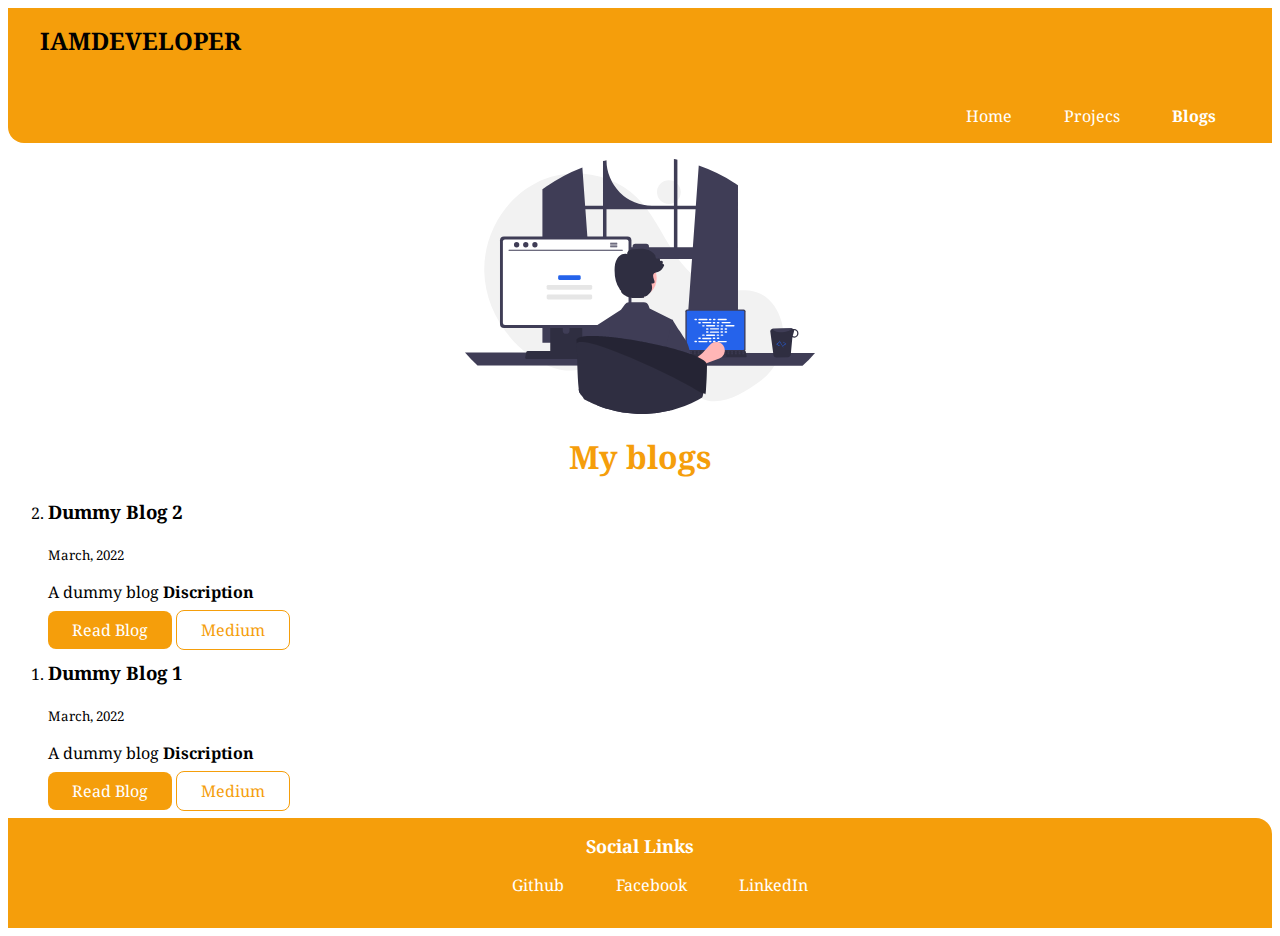
==== blogs.html @ 10236414 "feat: added blog and project pages" ====
<!DOCTYPE html>
<html lang="en">
<head>
    <meta charset="UTF-8">
    <meta http-equiv="X-UA-Compatible" content="IE=edge">
    <meta name="viewport" content="width=device-width, initial-scale=1.0">
    <title>Blogs | FaizanAkhtar</title>
    <link rel="stylesheet" href="styles.css">
</head>
<body>
    <nav class="navigation container">
        <div class="brand">IAMDEVELOPER</div>
        <ul class="list-no-bullet nav-pills">
            <li class="list-item-inline">
                <a class="link" href="index.html">Home</a></li>
            <li class="list-item-inline">
                <a class="link " href="/projects.html">Projecs</a>
            </li>
            <li class="list-item-inline">
                <a class="link link-active" href="
                blogs.html">Blogs</a></li>
        </ul>
    </nav>
    <header class="hero">
        <img class="hero-image" src="/Images/hero.svg" alt="">
        <h1 class="hero-text"><span class="highlighted">My blogs</span></h1>
    </header>

    <ol reversed>
        <li>
            <h3>Dummy Blog 2</h3>
            <small>March, 2022</small>
            <p>A dummy blog <strong>Discription</strong></p> 
            <a class="link link-primary" href="projects.html">Read Blog</a>
            <a class="link link-secondary" href="/">Medium</a>
            
        </li>
        <li>
            <h3>Dummy Blog 1</h3>
            <small>March, 2022</small>
            <p>A dummy blog <strong>Discription</strong></p> 
            <a class="link link-primary" href="projects.html">Read Blog</a>
            <a class="link link-secondary" href="/">Medium</a>
        </li>
    </ol>

    <footer class="footer">
        <div class="footer-header">Social Links</div>
        <ul>
            <li class="list-item-inline">
                <a class="link" href="https://github.com/akhtarfaizan20">Github</a>
            </li>
            <li class="list-item-inline">
                <a class="link" href="https://www.facebook.com/profile.php?id=100007478117730">Facebook</a>
            </li>
            <li class="list-item-inline">
                <a class="link" href="https://www.linkedin.com/in/faizan-akhtar-884b32198/">LinkedIn</a>
            </li>
        </ul>
    </footer>

</body>
</html>
---- styles.css ----
@import url('https://fonts.googleapis.com/css2?family=Noto+Serif:ital@1&display=swap');

:root {
    --primary-color: #f59e0b


    ;
    --grey: #9ca3af;
    --off-white: #f5f5f4;



}

body {
    font-family: 'Noto Serif', serif;
}
hr {
    margin: 2rem 0rem;
}
/* container */
.container {
    padding: 0rem 1rem;
}
.container-center {
    text-align: center;
}
.link {
    text-decoration: none;
    padding: 0.5rem 1.5rem;
}
.link-primary {
    background-color: var(--primary-color);
    color: white;
    border-radius: 0.5rem;

}
.link-secondary {
    color: var(--primary-color);
    border-radius: 0.5rem;
    border: 1px solid var(--primary-color);
}
.list-no-bullet {
    list-style-type: none;
}
.list-item-inline {
    display: inline;
}
.navigation {
    background-color: var(--primary-color);
    border-bottom-left-radius: 1rem;
}
.navigation .brand {
    padding: 1rem;
    font-weight: bold;
    font-size: 1.5rem;
}
.navigation .link {
    color: white;
}
.navigation .link-active{
    font-weight: bold;
}
.nav-pills {
    text-align: right;
    padding: 1rem;
}

.hero .hero-image {
    display: block;
    max-width: 350px;
    margin: auto;
}
.hero .hero-text {
    color: var(--grey);
    text-align: center;
}
.highlighted {
    color: var(--primary-color);
}

.section {
    text-align: center;
    padding: 1rem 1rem;
}
.section-ow {
    background-color: var(--off-white);
}

.footer {
    background-color: var(--primary-color);
    text-align: center;
    border-top-right-radius: 1rem;
    padding: 1rem;
    color: white;
}
.footer .link {
    color: white;
}
.footer .footer-header {
    font-weight: bold;
    font-size: large;
}
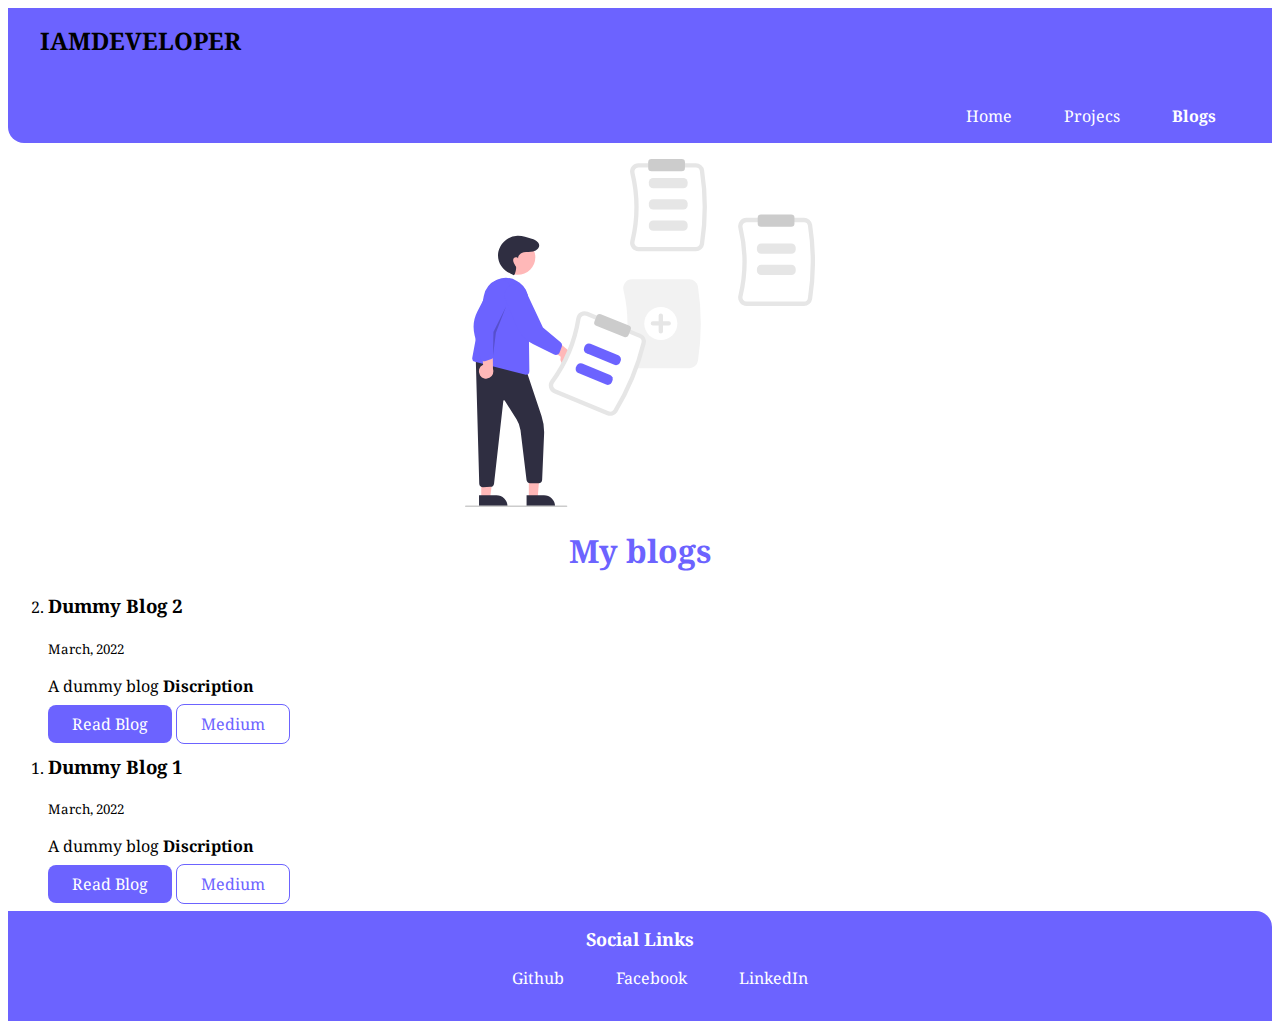
==== commit 42bf392b: "style: changed" ====
--- a/blogs.html
+++ b/blogs.html
@@ -22,7 +22,7 @@
         </ul>
     </nav>
     <header class="hero">
-        <img class="hero-image" src="/Images/hero.svg" alt="">
+        <img class="hero-image" src="/Images/blogs.svg" alt="">
         <h1 class="hero-text"><span class="highlighted">My blogs</span></h1>
     </header>
 
--- a/styles.css
+++ b/styles.css
@@ -1,10 +1,7 @@
 @import url('https://fonts.googleapis.com/css2?family=Noto+Serif:ital@1&display=swap');
 
 :root {
-    --primary-color: #f59e0b
-
-
-    ;
+    --primary-color: #6C63FF;
     --grey: #9ca3af;
     --off-white: #f5f5f4;
 
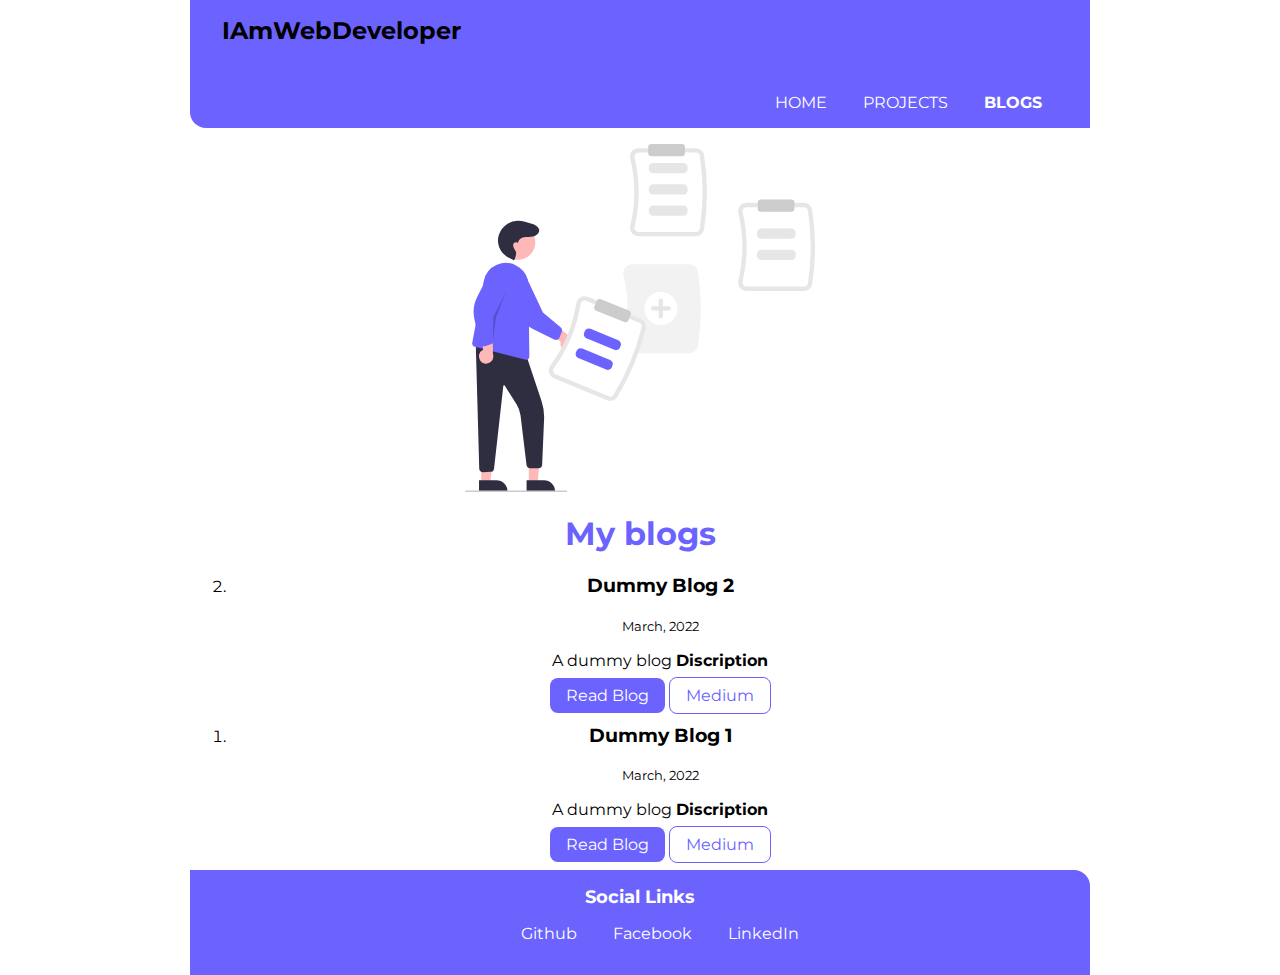
==== commit 5f5a575e: "style: changed the width of the page and font" ====
--- a/blogs.html
+++ b/blogs.html
@@ -9,16 +9,16 @@
 </head>
 <body>
     <nav class="navigation container">
-        <div class="brand">IAMDEVELOPER</div>
+        <div class="brand">IAmWebDeveloper</div>
         <ul class="list-no-bullet nav-pills">
             <li class="list-item-inline">
-                <a class="link" href="index.html">Home</a></li>
+                <a class="link" href="index.html">HOME</a></li>
             <li class="list-item-inline">
-                <a class="link " href="/projects.html">Projecs</a>
+                <a class="link " href="/projects.html">PROJECTS</a>
             </li>
             <li class="list-item-inline">
                 <a class="link link-active" href="
-                blogs.html">Blogs</a></li>
+                blogs.html">BLOGS</a></li>
         </ul>
     </nav>
     <header class="hero">
--- a/styles.css
+++ b/styles.css
@@ -1,4 +1,4 @@
-@import url('https://fonts.googleapis.com/css2?family=Noto+Serif:ital@1&display=swap');
+@import url('https://fonts.googleapis.com/css2?family=Montserrat:wght@500&display=swap');
 
 :root {
     --primary-color: #6C63FF;
@@ -10,7 +10,9 @@
 }
 
 body {
-    font-family: 'Noto Serif', serif;
+    font-family: 'Montserrat', sans-serif;
+    margin: auto;
+    max-width: 900px;
 }
 hr {
     margin: 2rem 0rem;
@@ -19,12 +21,16 @@
 .container {
     padding: 0rem 1rem;
 }
+ol {
+    text-align: center;
+
+}
 .container-center {
     text-align: center;
 }
 .link {
     text-decoration: none;
-    padding: 0.5rem 1.5rem;
+    padding: 0.5rem 1rem;
 }
 .link-primary {
     background-color: var(--primary-color);
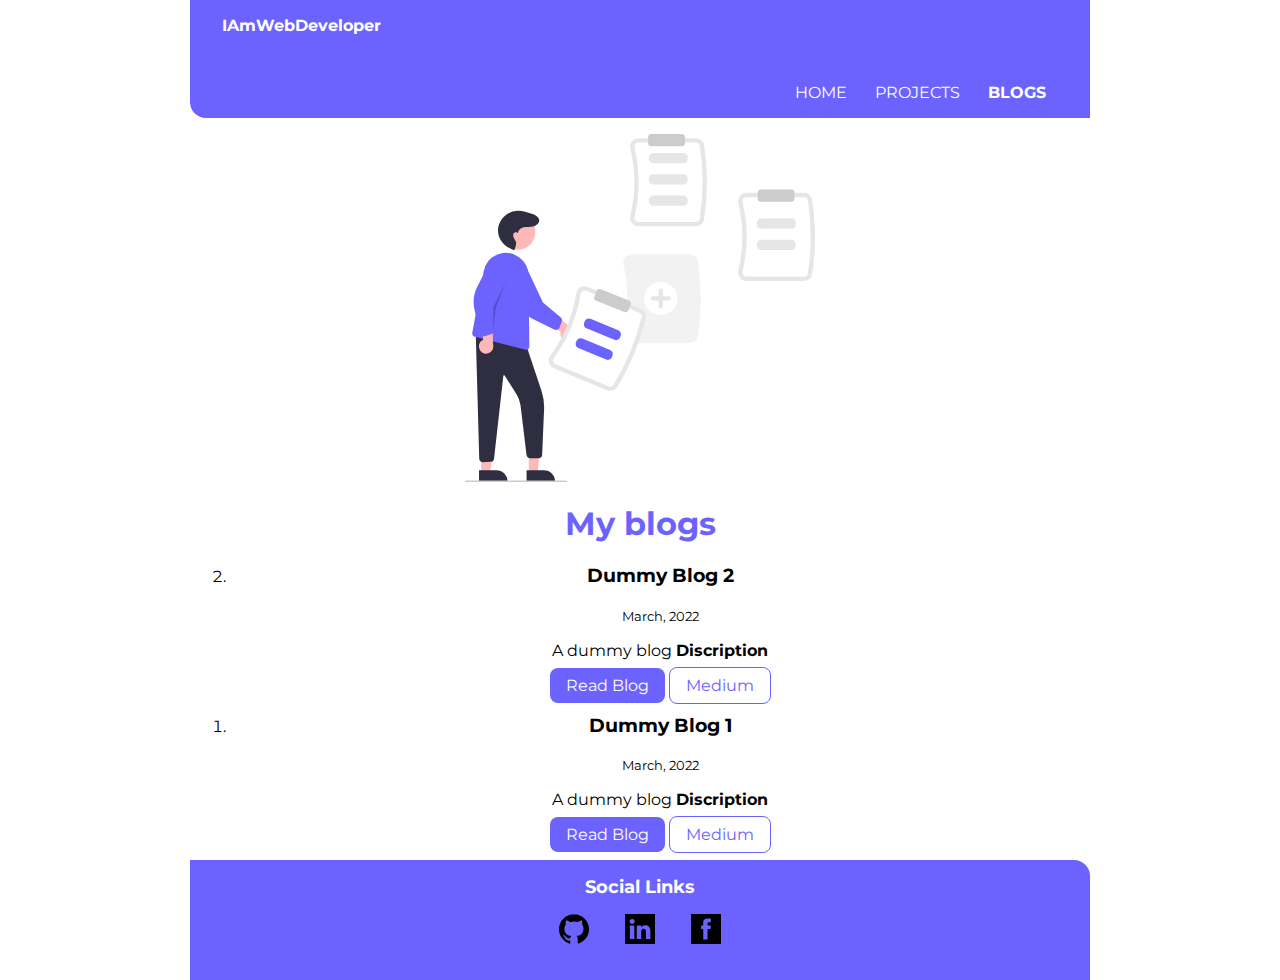
==== commit 9c0ea538: "style: added the logo of social media links" ====
--- a/blogs.html
+++ b/blogs.html
@@ -48,14 +48,15 @@
         <div class="footer-header">Social Links</div>
         <ul>
             <li class="list-item-inline">
-                <a class="link" href="https://github.com/akhtarfaizan20">Github</a>
+                <a class="link" href="https://github.com/akhtarfaizan20"><img src="/Images/github.svg" alt="" width="30px"></a>
             </li>
             <li class="list-item-inline">
-                <a class="link" href="https://www.facebook.com/profile.php?id=100007478117730">Facebook</a>
+                <a class="link" href="https://www.linkedin.com/in/faizan-akhtar-884b32198/"><img src="/Images/linkedin.svg" alt="" width="30px"></a>
             </li>
             <li class="list-item-inline">
-                <a class="link" href="https://www.linkedin.com/in/faizan-akhtar-884b32198/">LinkedIn</a>
+                <a class="link" href="https://www.facebook.com/profile.php?id=100007478117730"><img src="/Images/fb.svg" alt="" width="30px"></a>
             </li>
+            
         </ul>
     </footer>
 
--- a/styles.css
+++ b/styles.css
@@ -56,10 +56,11 @@
 .navigation .brand {
     padding: 1rem;
     font-weight: bold;
-    font-size: 1.5rem;
+    color: white;
 }
 .navigation .link {
     color: white;
+    padding: 0.5rem 0.75rem;
 }
 .navigation .link-active{
     font-weight: bold;
@@ -99,8 +100,12 @@
 }
 .footer .link {
     color: white;
+    padding: 0.5rem 1rem;
 }
 .footer .footer-header {
     font-weight: bold;
     font-size: large;
+}
+.footer ul {
+    padding-inline-start: 0px;
 }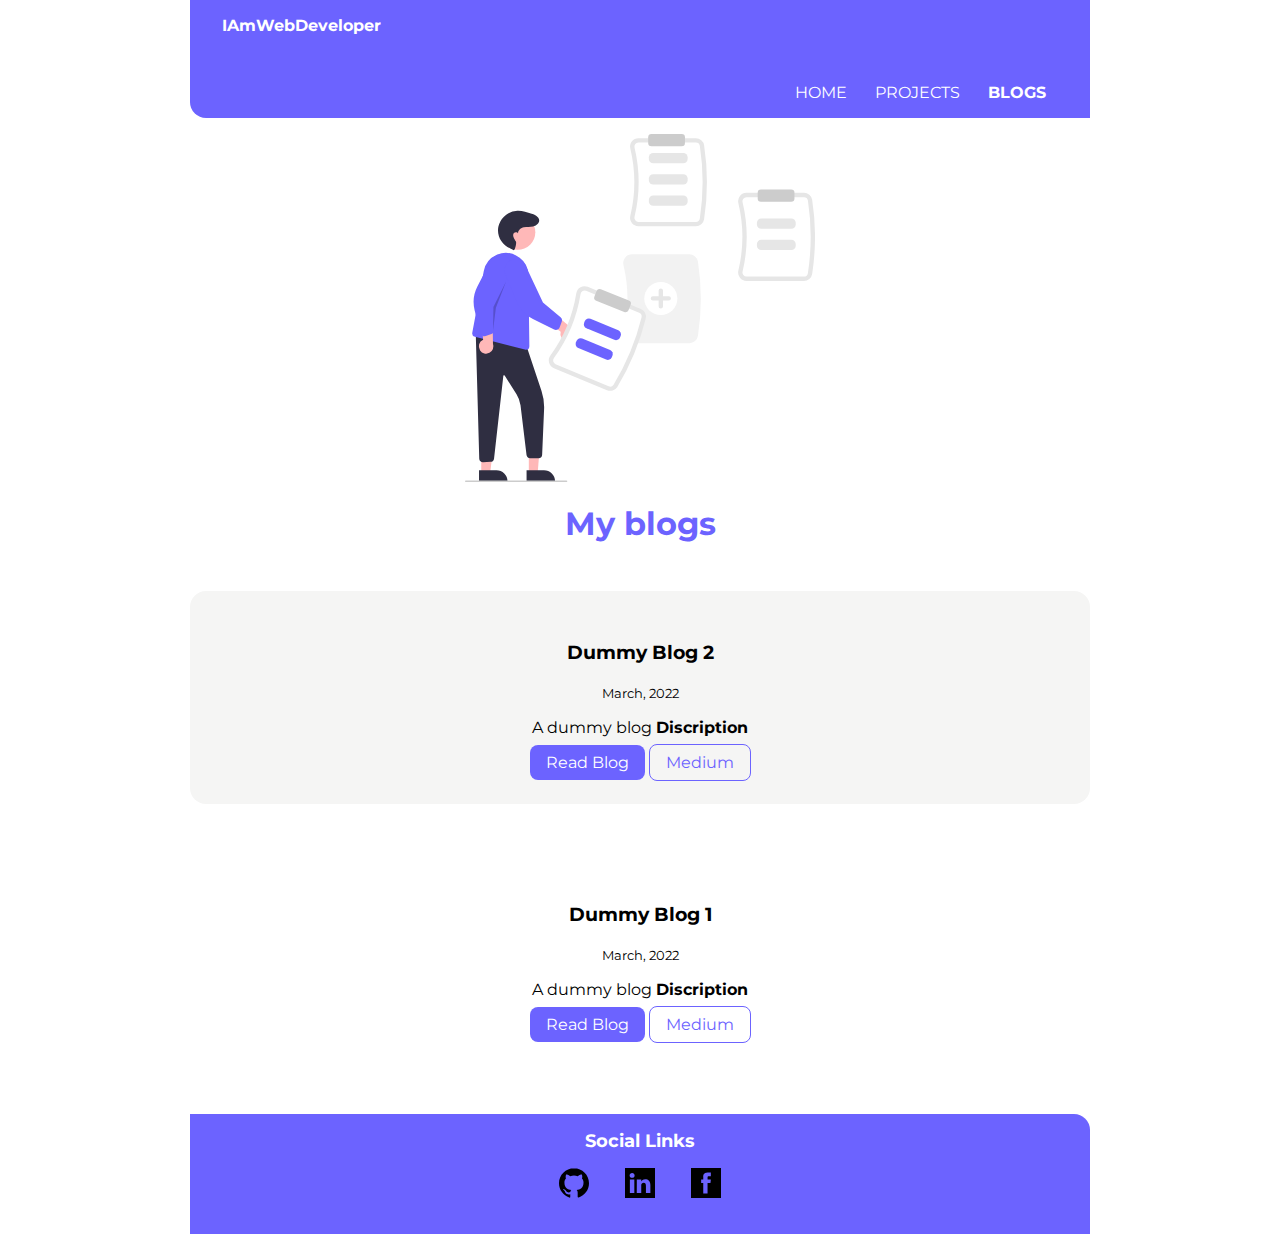
==== commit b7c055ee: "style: added the sections in blog and projects page" ====
--- a/blogs.html
+++ b/blogs.html
@@ -26,23 +26,26 @@
         <h1 class="hero-text"><span class="highlighted">My blogs</span></h1>
     </header>
 
-    <ol reversed>
+    <ul class="list-no-bullet ">
         <li>
-            <h3>Dummy Blog 2</h3>
-            <small>March, 2022</small>
-            <p>A dummy blog <strong>Discription</strong></p> 
-            <a class="link link-primary" href="projects.html">Read Blog</a>
-            <a class="link link-secondary" href="/">Medium</a>
-            
+            <article class="showcase-list container container-center section-ow">
+                <h3>Dummy Blog 2</h3>
+                <small>March, 2022</small>
+                <p>A dummy blog <strong>Discription</strong></p> 
+                <a class="link link-primary" href="projects.html">Read Blog</a>
+                <a class="link link-secondary" href="/">Medium</a>
+            </article>
         </li>
         <li>
-            <h3>Dummy Blog 1</h3>
-            <small>March, 2022</small>
-            <p>A dummy blog <strong>Discription</strong></p> 
-            <a class="link link-primary" href="projects.html">Read Blog</a>
-            <a class="link link-secondary" href="/">Medium</a>
-        </li>
-    </ol>
+            <article class="showcase-list container container-center">
+                <h3>Dummy Blog 1</h3>
+                <small>March, 2022</small>
+                <p>A dummy blog <strong>Discription</strong></p> 
+                <a class="link link-primary" href="projects.html">Read Blog</a>
+                <a class="link link-secondary" href="/">Medium</a>
+            </article>
+            </li>
+    </ul>
 
     <footer class="footer">
         <div class="footer-header">Social Links</div>
--- a/styles.css
+++ b/styles.css
@@ -26,7 +26,9 @@
 
 }
 .container-center {
-    text-align: center;
+    max-width: 900px;
+    margin: auto;
+    width: auto;
 }
 .link {
     text-decoration: none;
@@ -108,4 +110,13 @@
 }
 .footer ul {
     padding-inline-start: 0px;
-}+}
+.showcase-list {
+    padding: 2rem;
+    border-radius: 1rem;
+    text-align: center;
+    margin: 3rem auto;
+}
+ul {
+    padding-inline-start: 0px;
+}
